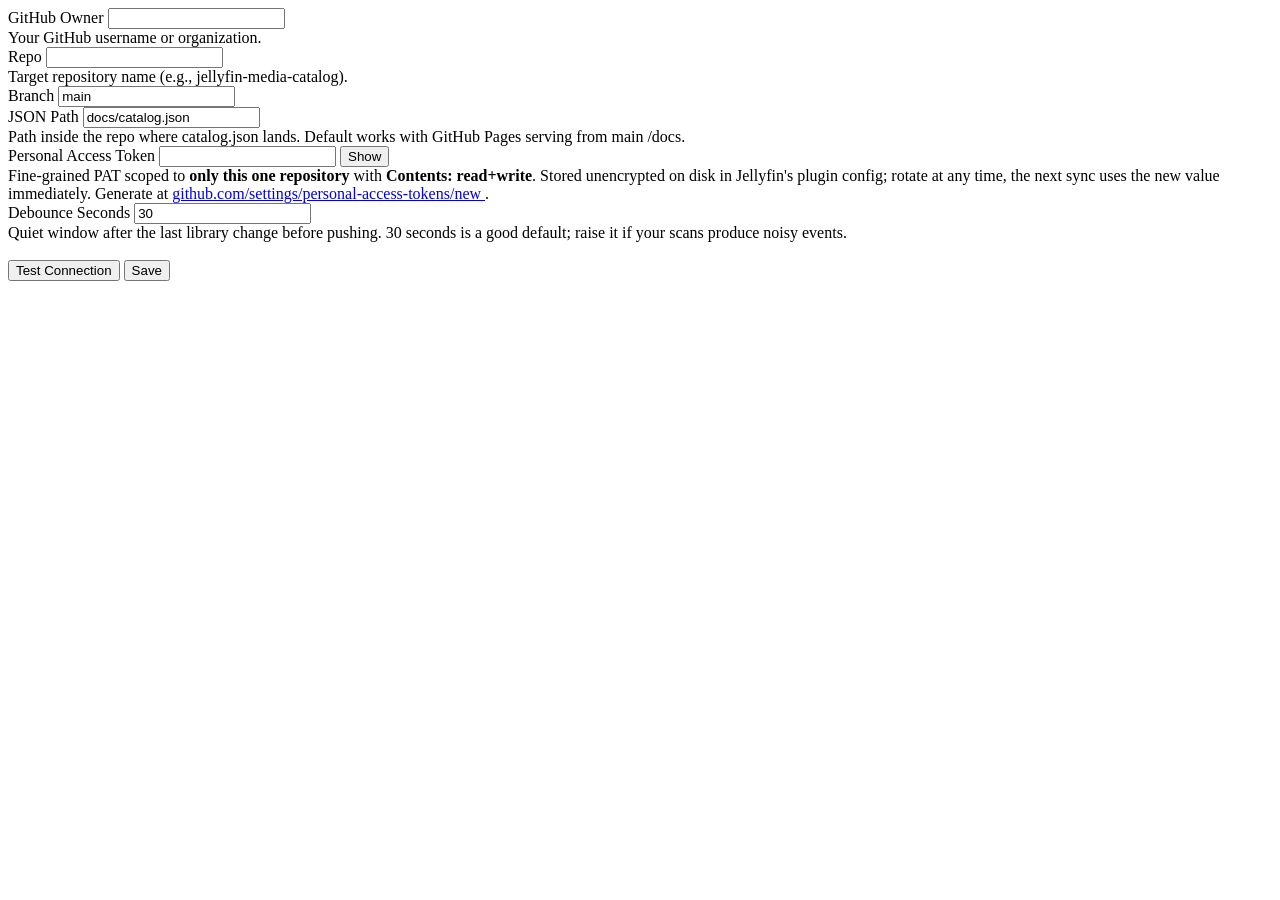
==== plugin/Web/configPage.html @ 1bd4262d "initial commit: jellywatch Jellyfin plugin (C# / .NET 9) that pushes a full library snapshot to Git" ====
<!DOCTYPE html>
<html lang="en">
<head>
    <title>JellyWatch</title>
</head>
<body>
<div id="JellyWatchConfigPage" data-role="page" class="page type-interior pluginConfigurationPage"
     data-require="emby-input,emby-button,emby-select,emby-checkbox">
    <div data-role="content">
        <div class="content-primary">
            <form id="JellyWatchConfigForm">

                <div class="inputContainer">
                    <label for="owner">GitHub Owner</label>
                    <input is="emby-input" type="text" id="owner" required />
                    <div class="fieldDescription">Your GitHub username or organization.</div>
                </div>

                <div class="inputContainer">
                    <label for="repo">Repo</label>
                    <input is="emby-input" type="text" id="repo" required />
                    <div class="fieldDescription">Target repository name (e.g., jellyfin-media-catalog).</div>
                </div>

                <div class="inputContainer">
                    <label for="branch">Branch</label>
                    <input is="emby-input" type="text" id="branch" value="main" required />
                </div>

                <div class="inputContainer">
                    <label for="jsonPath">JSON Path</label>
                    <input is="emby-input" type="text" id="jsonPath" value="docs/catalog.json" required />
                    <div class="fieldDescription">
                        Path inside the repo where catalog.json lands.
                        Default works with GitHub Pages serving from main /docs.
                    </div>
                </div>

                <div class="inputContainer">
                    <label for="patToken">Personal Access Token</label>
                    <input is="emby-input" type="password" id="patToken" required />
                    <button type="button" is="emby-button" id="showPatBtn" class="raised">Show</button>
                    <div class="fieldDescription">
                        Fine-grained PAT scoped to <strong>only this one repository</strong>
                        with <strong>Contents: read+write</strong>.
                        Stored unencrypted on disk in Jellyfin's plugin config; rotate at any time,
                        the next sync uses the new value immediately.
                        Generate at
                        <a href="https://github.com/settings/personal-access-tokens/new" target="_blank" rel="noopener">
                            github.com/settings/personal-access-tokens/new
                        </a>.
                    </div>
                </div>

                <div class="inputContainer">
                    <label for="debounceSeconds">Debounce Seconds</label>
                    <input is="emby-input" type="number" id="debounceSeconds" min="5" value="30" required />
                    <div class="fieldDescription">
                        Quiet window after the last library change before pushing.
                        30 seconds is a good default; raise it if your scans produce noisy events.
                    </div>
                </div>

                <br />
                <div>
                    <button type="button" is="emby-button" class="raised" id="testBtn">Test Connection</button>
                    <button type="submit" is="emby-button" class="raised button-submit">Save</button>
                </div>
                <div id="testResult" style="margin-top: 1em;"></div>

            </form>
        </div>
    </div>

    <script type="text/javascript">
        var JellyWatchConfig = {
            pluginUniqueId: 'a12a453e-31f7-46e2-9968-d92580109f24'
        };

        document.querySelector('#JellyWatchConfigPage').addEventListener('pageshow', function () {
            Dashboard.showLoadingMsg();
            ApiClient.getPluginConfiguration(JellyWatchConfig.pluginUniqueId).then(function (config) {
                document.querySelector('#owner').value = config.Owner || '';
                document.querySelector('#repo').value = config.Repo || '';
                document.querySelector('#branch').value = config.Branch || 'main';
                document.querySelector('#jsonPath').value = config.JsonPath || 'docs/catalog.json';
                document.querySelector('#patToken').value = config.PatToken || '';
                document.querySelector('#debounceSeconds').value = config.DebounceSeconds || 30;
                Dashboard.hideLoadingMsg();
            });
        });

        document.querySelector('#JellyWatchConfigForm').addEventListener('submit', function (e) {
            e.preventDefault();
            Dashboard.showLoadingMsg();
            ApiClient.getPluginConfiguration(JellyWatchConfig.pluginUniqueId).then(function (config) {
                config.Owner = document.querySelector('#owner').value;
                config.Repo = document.querySelector('#repo').value;
                config.Branch = document.querySelector('#branch').value;
                config.JsonPath = document.querySelector('#jsonPath').value;
                config.PatToken = document.querySelector('#patToken').value;
                config.DebounceSeconds = parseInt(document.querySelector('#debounceSeconds').value, 10);
                ApiClient.updatePluginConfiguration(JellyWatchConfig.pluginUniqueId, config).then(function (result) {
                    Dashboard.processPluginConfigurationUpdateResult(result);
                });
            });
            return false;
        });

        document.querySelector('#showPatBtn').addEventListener('click', function () {
            var input = document.querySelector('#patToken');
            input.type = input.type === 'password' ? 'text' : 'password';
        });

        document.querySelector('#testBtn').addEventListener('click', function () {
            var owner = document.querySelector('#owner').value.trim();
            var repo = document.querySelector('#repo').value.trim();
            var branch = (document.querySelector('#branch').value.trim() || 'main');
            var jsonPath = document.querySelector('#jsonPath').value.trim();
            var pat = document.querySelector('#patToken').value;
            var resultEl = document.querySelector('#testResult');
            resultEl.innerHTML = 'Testing...';

            if (!owner || !repo || !pat) {
                resultEl.innerHTML = '<span style="color:#b91c1c">Fill in Owner, Repo, and PAT first.</span>';
                return;
            }

            var headers = {
                'Authorization': 'Bearer ' + pat,
                'Accept': 'application/vnd.github+json',
                'X-GitHub-Api-Version': '2022-11-28'
            };
            var fileUrl = 'https://api.github.com/repos/' + encodeURIComponent(owner) + '/' +
                encodeURIComponent(repo) + '/contents/' + jsonPath + '?ref=' + encodeURIComponent(branch);

            fetch(fileUrl, { headers: headers }).then(function (r) {
                if (r.status === 200) {
                    return r.json().then(function (j) {
                        resultEl.innerHTML = '<span style="color:#15803d">OK - file exists; current SHA ' +
                            (j.sha ? j.sha.substring(0, 7) : '???') + '...</span>';
                    });
                }
                if (r.status === 404) {
                    var repoUrl = 'https://api.github.com/repos/' + encodeURIComponent(owner) + '/' + encodeURIComponent(repo);
                    return fetch(repoUrl, { headers: headers }).then(function (r2) {
                        if (r2.status === 200) {
                            resultEl.innerHTML = '<span style="color:#15803d">OK - file does not yet exist; first sync will create it.</span>';
                        } else if (r2.status === 401 || r2.status === 403) {
                            resultEl.innerHTML = '<span style="color:#b91c1c">Auth failed (HTTP ' + r2.status + ') - check your PAT.</span>';
                        } else {
                            resultEl.innerHTML = '<span style="color:#b91c1c">Repo not found - check owner/repo.</span>';
                        }
                    });
                }
                if (r.status === 401 || r.status === 403) {
                    resultEl.innerHTML = '<span style="color:#b91c1c">Auth failed (HTTP ' + r.status + ') - check your PAT.</span>';
                    return;
                }
                resultEl.innerHTML = '<span style="color:#b91c1c">Unexpected response: HTTP ' + r.status + '.</span>';
            }).catch(function (err) {
                resultEl.innerHTML = '<span style="color:#b91c1c">Test failed: ' + err.message + '</span>';
            });
        });
    </script>
</div>
</body>
</html>
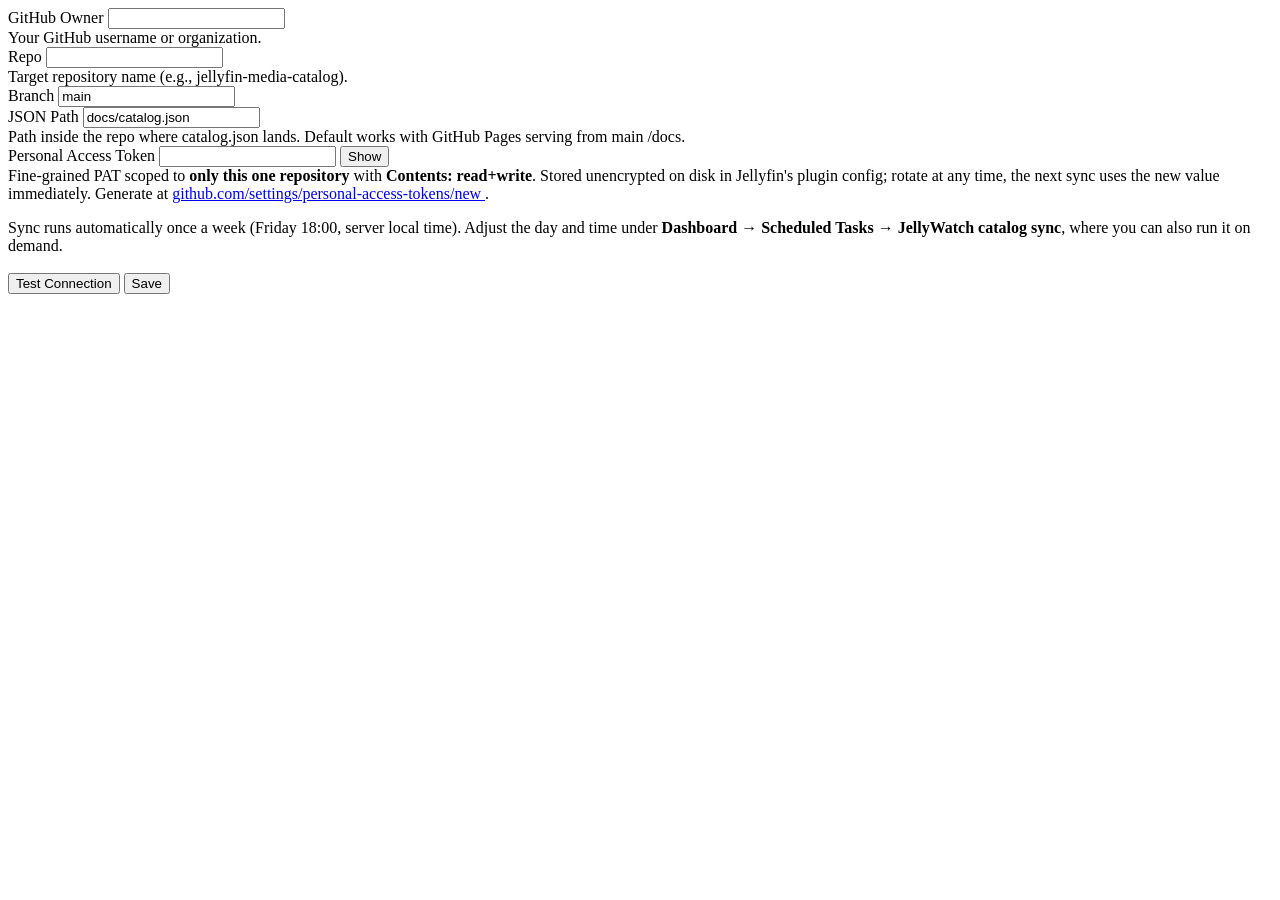
==== commit aac7ef3a: "fix" ====
--- a/plugin/Web/configPage.html
+++ b/plugin/Web/configPage.html
@@ -52,13 +52,11 @@
                     </div>
                 </div>
 
-                <div class="inputContainer">
-                    <label for="debounceSeconds">Debounce Seconds</label>
-                    <input is="emby-input" type="number" id="debounceSeconds" min="5" value="30" required />
-                    <div class="fieldDescription">
-                        Quiet window after the last library change before pushing.
-                        30 seconds is a good default; raise it if your scans produce noisy events.
-                    </div>
+                <div class="fieldDescription" style="margin-top: 1em;">
+                    Sync runs automatically once a week (Friday 18:00, server local time).
+                    Adjust the day and time under
+                    <strong>Dashboard &rarr; Scheduled Tasks &rarr; JellyWatch catalog sync</strong>,
+                    where you can also run it on demand.
                 </div>
 
                 <br />
@@ -85,7 +83,6 @@
                 document.querySelector('#branch').value = config.Branch || 'main';
                 document.querySelector('#jsonPath').value = config.JsonPath || 'docs/catalog.json';
                 document.querySelector('#patToken').value = config.PatToken || '';
-                document.querySelector('#debounceSeconds').value = config.DebounceSeconds || 30;
                 Dashboard.hideLoadingMsg();
             });
         });
@@ -99,7 +96,6 @@
                 config.Branch = document.querySelector('#branch').value;
                 config.JsonPath = document.querySelector('#jsonPath').value;
                 config.PatToken = document.querySelector('#patToken').value;
-                config.DebounceSeconds = parseInt(document.querySelector('#debounceSeconds').value, 10);
                 ApiClient.updatePluginConfiguration(JellyWatchConfig.pluginUniqueId, config).then(function (result) {
                     Dashboard.processPluginConfigurationUpdateResult(result);
                 });
